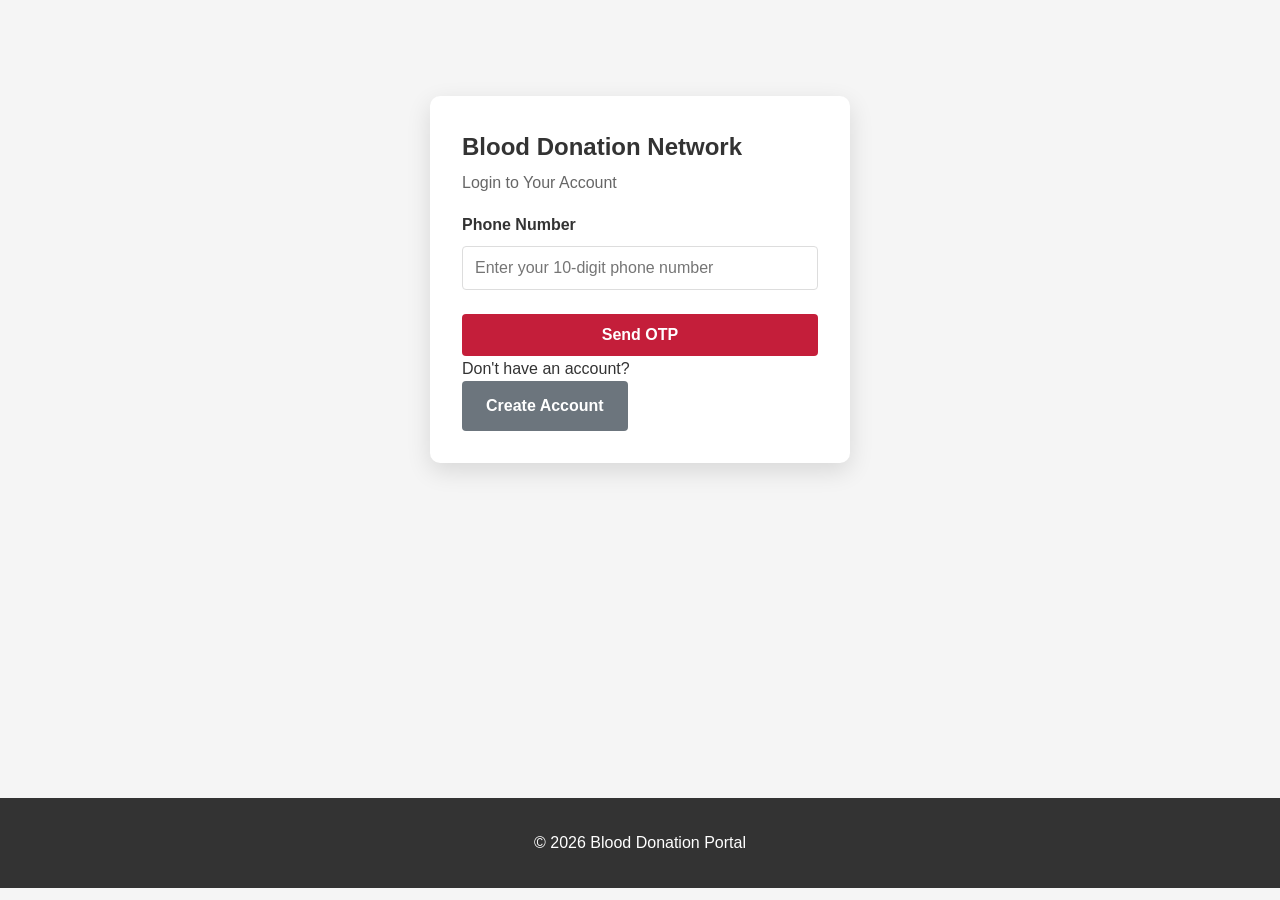
==== html/contact.html @ e7cc9e0a "first commit" ====
<!DOCTYPE html>
<html lang="en">
<head>
    <meta charset="UTF-8">
    <meta name="viewport" content="width=device-width, initial-scale=1.0">
    <title>Contact - Blood Donation Portal</title>
    <link rel="stylesheet" href="../css/style.css">
</head>
<body>
    <nav>
        <div class="container">
            <div class="logo">Blood Donation Network</div>
            <ul>
                <li><a href="home.html">Home</a></li>
                <li><a href="register.html">Register</a></li>
                <li><a href="search.html">Search Donor</a></li>
                <li><a href="requests.html">Requests</a></li>
            </ul>
        </div>
    </nav>

    <main class="container">
        <h2>Contact Us</h2>
        <div class="form-container">
            <form id="contactForm">
                <div class="form-group">
                    <label for="name">Name</label>
                    <input type="text" id="name" required>
                </div>
                <div class="form-group">
                    <label for="email">Email</label>
                    <input type="email" id="email" required>
                </div>
                <div class="form-group">
                    <label for="message">Message</label>
                    <textarea id="message" rows="4" required></textarea>
                </div>
                <button type="submit" class="btn btn-primary">Send Message</button>
            </form>
        </div>
    </main>

    <footer>
        <div class="container">
            <p>&copy; 2026 Blood Donation Portal</p>
        </div>
    </footer>

    <script src="../js/auth.js"></script>
    <script src="../js/navbar.js"></script>
    <script src="../js/contact.js"></script>
</body>
</html>
---- css/style.css ----
* {
    margin: 0;
    padding: 0;
    box-sizing: border-box;
}

body {
    font-family: 'Segoe UI', Tahoma, Geneva, Verdana, sans-serif;
    background-color: #f5f5f5;
    color: #333;
    line-height: 1.6;
}

/* Navbar Styling */
nav {
    background: linear-gradient(135deg, #c41e3a 0%, #a01a30 100%);
    padding: 0.75rem 0;
    box-shadow: 0 2px 8px rgba(0, 0, 0, 0.15);
    position: sticky;
    top: 0;
    z-index: 100;
}

nav .container {
    display: flex;
    justify-content: space-between;
    align-items: center;
    max-width: 1200px;
    margin: 0 auto;
    padding: 0 2rem;
    gap: 3rem;
}

nav .logo {
    color: white;
    font-size: 1.3rem;
    font-weight: 600;
    display: flex;
    align-items: center;
    gap: 0.5rem;
    white-space: nowrap;
    flex-shrink: 0;
}

nav .logo::before {
    content: "🩸";
    font-size: 1.5rem;
}

nav ul {
    list-style: none;
    display: flex;
    gap: 1.2rem;
    flex: 1;
}

nav ul li a {
    color: white;
    text-decoration: none;
    padding: 0.4rem 0.8rem;
    border-radius: 4px;
    font-size: 0.95rem;
    transition: all 0.3s ease;
}

nav ul li a:hover {
    background-color: rgba(255, 255, 255, 0.2);
    transform: scale(1.03);
}

nav ul li a.active {
    background-color: rgba(255, 255, 255, 0.25);
    font-weight: 600;
}

/* Container */
.container {
    max-width: 1200px;
    margin: 0 auto;
    padding: 0 2rem;
}

/* Main Content */
main {
    min-height: calc(100vh - 150px);
    padding: 3rem 0;
}

/* Hero Section */
.hero {
    background: linear-gradient(135deg, #c41e3a 0%, #a01a30 100%);
    color: white;
    padding: 4rem 2rem;
    text-align: center;
    border-radius: 8px;
    margin-bottom: 3rem;
    box-shadow: 0 4px 15px rgba(196, 30, 58, 0.2);
}

.hero h1 {
    font-size: 2.5rem;
    margin-bottom: 1rem;
}

.hero p {
    font-size: 1.2rem;
    margin-bottom: 1.5rem;
    opacity: 0.9;
}

/* Cards */
.cards-grid {
    display: grid;
    grid-template-columns: repeat(auto-fit, minmax(280px, 1fr));
    gap: 2rem;
    margin: 2rem 0;
}

.card {
    background: white;
    border-radius: 8px;
    padding: 2rem;
    box-shadow: 0 2px 10px rgba(0, 0, 0, 0.1);
    transition: all 0.3s ease;
}

.card:hover {
    transform: translateY(-5px);
    box-shadow: 0 5px 20px rgba(0, 0, 0, 0.15);
}

.card h3 {
    color: #c41e3a;
    margin-bottom: 1rem;
    font-size: 1.5rem;
}

.card p {
    color: #666;
    margin-bottom: 1.5rem;
}

.card-icon {
    font-size: 2.5rem;
    margin-bottom: 1rem;
}

/* Forms */
.form-container {
    background: white;
    padding: 2rem;
    border-radius: 8px;
    box-shadow: 0 2px 10px rgba(0, 0, 0, 0.1);
    max-width: 600px;
    margin: 2rem auto;
}

.form-group {
    margin-bottom: 1.5rem;
}

.form-row {
    display: grid;
    grid-template-columns: 1fr 1fr;
    gap: 1.5rem;
}

.form-row .form-group {
    margin-bottom: 0;
}

label {
    display: block;
    margin-bottom: 0.5rem;
    font-weight: 600;
    color: #333;
}

input[type="text"],
input[type="email"],
input[type="tel"],
input[type="number"],
input[type="date"],
select,
textarea {
    width: 100%;
    padding: 0.75rem;
    border: 1px solid #ddd;
    border-radius: 4px;
    font-size: 1rem;
    font-family: inherit;
    transition: all 0.3s ease;
}

input:focus,
select:focus,
textarea:focus {
    outline: none;
    border-color: #c41e3a;
    box-shadow: 0 0 0 3px rgba(196, 30, 58, 0.1);
}

/* Buttons */
.btn {
    padding: 0.75rem 1.5rem;
    border: none;
    border-radius: 4px;
    font-size: 1rem;
    font-weight: 600;
    cursor: pointer;
    transition: all 0.3s ease;
    text-decoration: none;
    display: inline-block;
}

.btn-primary {
    background-color: #c41e3a;
    color: white;
}

.btn-primary:hover {
    background-color: #a01a30;
    transform: translateY(-2px);
    box-shadow: 0 4px 10px rgba(196, 30, 58, 0.3);
}

.btn-secondary {
    background-color: #6c757d;
    color: white;
}

.btn-secondary:hover {
    background-color: #5a6268;
    transform: translateY(-2px);
}

.btn-small {
    padding: 0.5rem 1rem;
    font-size: 0.9rem;
}

/* larger button variant for hero etc */
.btn-lg {
    padding: 1rem 2rem;
    font-size: 1.1rem;
}

/* common section title spacing */
h2.section-title {
    margin-top: 3rem;
    color: #333;
}

.btn-full-width {
    width: 100%;
}

/* Login card styling */
.login-container {
    display: flex;
    justify-content: center;
    align-items: center;
    padding: 3rem 0;
}

.login-card {
    width: 420px;
    background: #ffffff;
    border-radius: 10px;
    box-shadow: 0 8px 24px rgba(0,0,0,0.12);
    padding: 2rem;
}

.login-header h1 {
    margin-bottom: 0.25rem;
    font-size: 1.5rem;
}

.login-header p {
    margin-bottom: 1rem;
    color: #666;
}

.alert {
    padding: 0.8rem 1rem;
    border-radius: 6px;
}

.alert-danger {
    background-color: #f8d7da;
    color: #721c24;
}

.alert-success {
    background-color: #d4edda;
    color: #155724;
}

.btn-group {
    display: flex;
    gap: 1rem;
    margin-top: 2rem;
}

.btn-group .btn {
    flex: 1;
}

/* Tables */
.table-container {
    background: white;
    border-radius: 8px;
    overflow: hidden;
    box-shadow: 0 2px 10px rgba(0, 0, 0, 0.1);
    margin: 2rem 0;
}

table {
    width: 100%;
    border-collapse: collapse;
}

thead {
    background-color: #c41e3a;
    color: white;
}

th {
    padding: 1rem;
    text-align: left;
    font-weight: 600;
}

td {
    padding: 1rem;
    border-bottom: 1px solid #eee;
}

tbody tr:hover {
    background-color: #f9f9f9;
}

tbody tr:last-child td {
    border-bottom: none;
}

.text-center {
    text-align: center;
}

.text-success {
    color: #28a745;
}

.text-danger {
    color: #dc3545;
}

.text-muted {
    color: #6c757d;
}

/* Status Badges */
.badge {
    display: inline-block;
    padding: 0.5rem 1rem;
    border-radius: 20px;
    font-size: 0.85rem;
    font-weight: 600;
}

.badge-success {
    background-color: #d4edda;
    color: #155724;
}

.badge-danger {
    background-color: #f8d7da;
    color: #721c24;
}

.badge-info {
    background-color: #d1ecf1;
    color: #0c5460;
}

.badge-warning {
    background-color: #fff3cd;
    color: #856404;
}

/* Alert Messages */
.alert {
    padding: 1rem 1.5rem;
    border-radius: 4px;
    margin-bottom: 1.5rem;
}

.alert-success {
    background-color: #d4edda;
    color: #155724;
    border: 1px solid #c3e6cb;
}

.alert-danger {
    background-color: #f8d7da;
    color: #721c24;
    border: 1px solid #f5c6cb;
}

.alert-info {
    background-color: #d1ecf1;
    color: #0c5460;
    border: 1px solid #bee5eb;
}

.alert-warning {
    background-color: #fff3cd;
    color: #856404;
    border: 1px solid #ffeeba;
}

/* Loading Spinner */
.loading {
    text-align: center;
    padding: 2rem;
}

.spinner {
    border: 4px solid #f3f3f3;
    border-top: 4px solid #c41e3a;
    border-radius: 50%;
    width: 40px;
    height: 40px;
    animation: spin 1s linear infinite;
    margin: 1rem auto;
}

@keyframes spin {
    0% { transform: rotate(0deg); }
    100% { transform: rotate(360deg); }
}

/* Footer */
footer {
    background-color: #333;
    color: white;
    text-align: center;
    padding: 2rem 0;
    margin-top: 3rem;
}

/* Responsive Design */
@media (max-width: 768px) {
    nav .container {
        flex-direction: column;
        gap: 1rem;
        padding: 0 1rem;
    }

    nav .logo {
        font-size: 1.1rem;
    }

    nav ul {
        gap: 0.8rem;
        width: 100%;
        justify-content: center;
    }

    nav ul li a {
        padding: 0.4rem 0.6rem;
        font-size: 0.85rem;
    }

    nav .user-profile {
        width: 100%;
        justify-content: center;
    }

    nav .user-info {
        font-size: 0.9rem;
    }

    .hero h1 {
        font-size: 1.8rem;
    }

    .form-row {
        grid-template-columns: 1fr;
    }

    .btn-group {
        flex-direction: column;
    }

    table {
        font-size: 0.9rem;
    }

    th,
    td {
        padding: 0.75rem;
    }

    .cards-grid {
        grid-template-columns: 1fr;
    }
}

@media (max-width: 480px) {
    nav .logo {
        font-size: 1.2rem;
    }

    nav ul {
        gap: 0.4rem;
        font-size: 0.75rem;
    }

    nav ul li a {
        padding: 0.3rem 0.4rem;
        font-size: 0.75rem;
    }

    nav .user-info {
        flex-direction: row;
        font-size: 0.8rem;
        padding: 0.3rem 0.6rem;
    }

    nav .user-name {
        font-size: 0.8rem;
    }

    nav .btn-logout {
        padding: 0.25rem 0.6rem;
        font-size: 0.75rem;
    }

    main {
        padding: 1rem 0;
    }

    .container {
        padding: 0 1rem;
    }

    .form-container {
        padding: 1rem;
    }
}

/* Section Heading */
h2 {
    font-size: 2rem;
    margin-bottom: 2rem;
    color: #333;
    border-bottom: 3px solid #c41e3a;
    padding-bottom: 0.5rem;
}

/* Info Box */
.info-box {
    background-color: #e7f3ff;
    border-left: 4px solid #2196F3;
    padding: 1rem;
    margin: 1.5rem 0;
    border-radius: 4px;
}

.info-box strong {
    color: #0c5460;
}

/* Map Container */
.map-container {
    width: 100%;
    height: 300px;
    border-radius: 8px;
    overflow: hidden;
    margin: 1rem 0;
    box-shadow: 0 2px 10px rgba(0, 0, 0, 0.1);
}

.map-container iframe {
    width: 100%;
    height: 100%;
    border: none;
}

/* Hidden Elements */
.hidden {
    display: none;
}

/* Utility Classes */
.mt-1 { margin-top: 0.5rem; }
.mt-2 { margin-top: 1rem; }
.mt-3 { margin-top: 1.5rem; }
.mt-4 { margin-top: 2rem; }

.mb-1 { margin-bottom: 0.5rem; }
.mb-2 { margin-bottom: 1rem; }
.mb-3 { margin-bottom: 1.5rem; }
.mb-4 { margin-bottom: 2rem; }

.text-center { text-align: center; }
.text-right { text-align: right; }

/* Blood Group Color Coding */
.blood-o {
    background-color: #fff3cd;
}

.blood-a {
    background-color: #e7f3ff;
}

.blood-b {
    background-color: #f0e8ff;
}

.blood-ab {
    background-color: #e8f5e9;
}
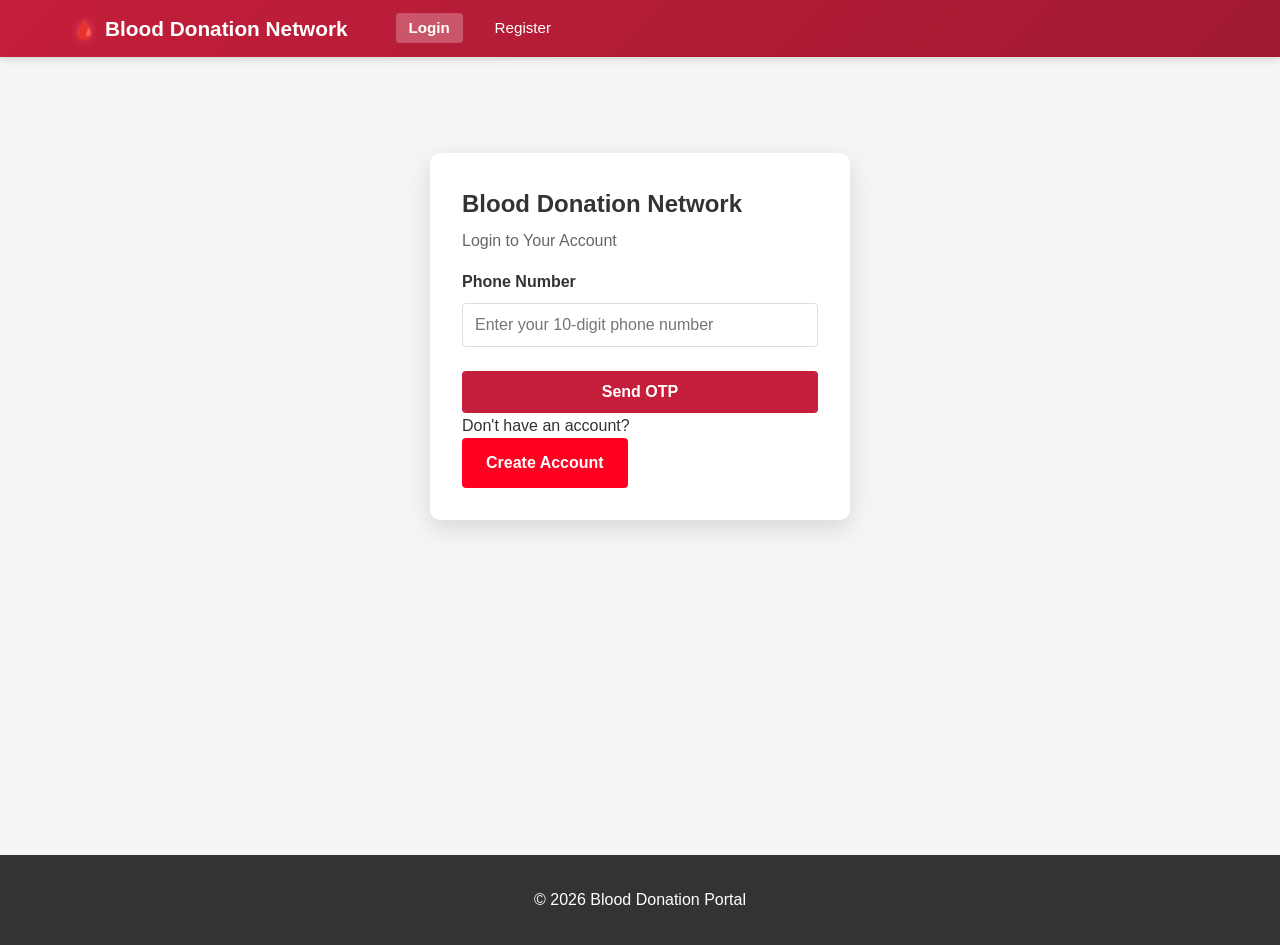
==== commit e22b99c6: "your update message" ====
--- a/html/contact.html
+++ b/html/contact.html
@@ -1,4 +1,4 @@
-<!DOCTYPE html>
+﻿<!DOCTYPE html>
 <html lang="en">
 <head>
     <meta charset="UTF-8">
@@ -11,10 +11,12 @@
         <div class="container">
             <div class="logo">Blood Donation Network</div>
             <ul>
-                <li><a href="home.html">Home</a></li>
+                
+                <li><a href="home.html">Dashboard</a></li>
                 <li><a href="register.html">Register</a></li>
                 <li><a href="search.html">Search Donor</a></li>
                 <li><a href="requests.html">Requests</a></li>
+                <li><a href="contact.html" class="active">Contact</a></li>
             </ul>
         </div>
     </nav>
@@ -51,3 +53,4 @@
     <script src="../js/contact.js"></script>
 </body>
 </html>
+
--- a/css/style.css
+++ b/css/style.css
@@ -1,4 +1,4 @@
-* {
+﻿* {
     margin: 0;
     padding: 0;
     box-sizing: border-box;
@@ -44,7 +44,9 @@
 
 nav .logo::before {
     content: "🩸";
-    font-size: 1.5rem;
+    font-size: 1.25rem;
+    color: #ff6fa1;
+    text-shadow: 0 0 10px rgba(255, 111, 161, 0.45);
 }
 
 nav ul {
@@ -225,13 +227,22 @@
 }
 
 .btn-secondary {
-    background-color: #6c757d;
+    background-color: #ff0022;
     color: white;
 }
 
 .btn-secondary:hover {
-    background-color: #5a6268;
+    background-color: #d10101;
     transform: translateY(-2px);
+}
+
+.btn-danger {
+    background-color: #dc3545;
+    color: white;
+}
+
+.btn-danger:hover {
+    background-color: #b52a37;
 }
 
 .btn-small {
@@ -304,6 +315,71 @@
 
 .btn-group .btn {
     flex: 1;
+}
+
+.hero-actions {
+    justify-content: center;
+}
+
+.hero-actions .btn {
+    flex: 0 0 auto;
+}
+
+.dashboard-hero {
+    padding: 3.25rem 2rem;
+    background:
+        radial-gradient(circle at 12% 18%, rgba(255, 255, 255, 0.2), transparent 35%),
+        radial-gradient(circle at 86% 20%, rgba(255, 200, 220, 0.22), transparent 33%),
+        linear-gradient(135deg, #c41e3a 0%, #99172e 100%);
+    border: 1px solid rgba(255, 255, 255, 0.25);
+}
+
+.stat-card {
+    text-align: center;
+    position: relative;
+    overflow: hidden;
+    border: 1px solid #f1d9e1;
+}
+
+.stat-card::after {
+    content: "";
+    position: absolute;
+    left: 0;
+    right: 0;
+    top: 0;
+    height: 4px;
+    background: linear-gradient(90deg, #ff6fa1 0%, #c41e3a 100%);
+}
+
+.stat-value {
+    font-size: 2.2rem;
+    font-weight: 700;
+    color: #c41e3a;
+    margin-top: 0.5rem;
+}
+
+.dashboard-stats-grid {
+    margin-top: 1.25rem;
+}
+
+.stat-card-total::after { background: linear-gradient(90deg, #d81b60, #ff5f9e); }
+.stat-card-pending::after { background: linear-gradient(90deg, #ff9800, #ffb74d); }
+.stat-card-accepted::after { background: linear-gradient(90deg, #2e7d32, #4caf50); }
+.stat-card-rejected::after { background: linear-gradient(90deg, #6a1b9a, #ab47bc); }
+
+.dashboard-actions-grid {
+    margin-top: 1rem;
+}
+
+.action-card {
+    border: 1px solid #ead4dc;
+    background:
+        linear-gradient(180deg, rgba(255, 255, 255, 0.95), rgba(255, 250, 252, 0.95));
+}
+
+.action-card .btn {
+    width: 100%;
+    text-align: center;
 }
 
 /* Tables */
@@ -624,3 +700,5 @@
 .blood-ab {
     background-color: #e8f5e9;
 }
+
+
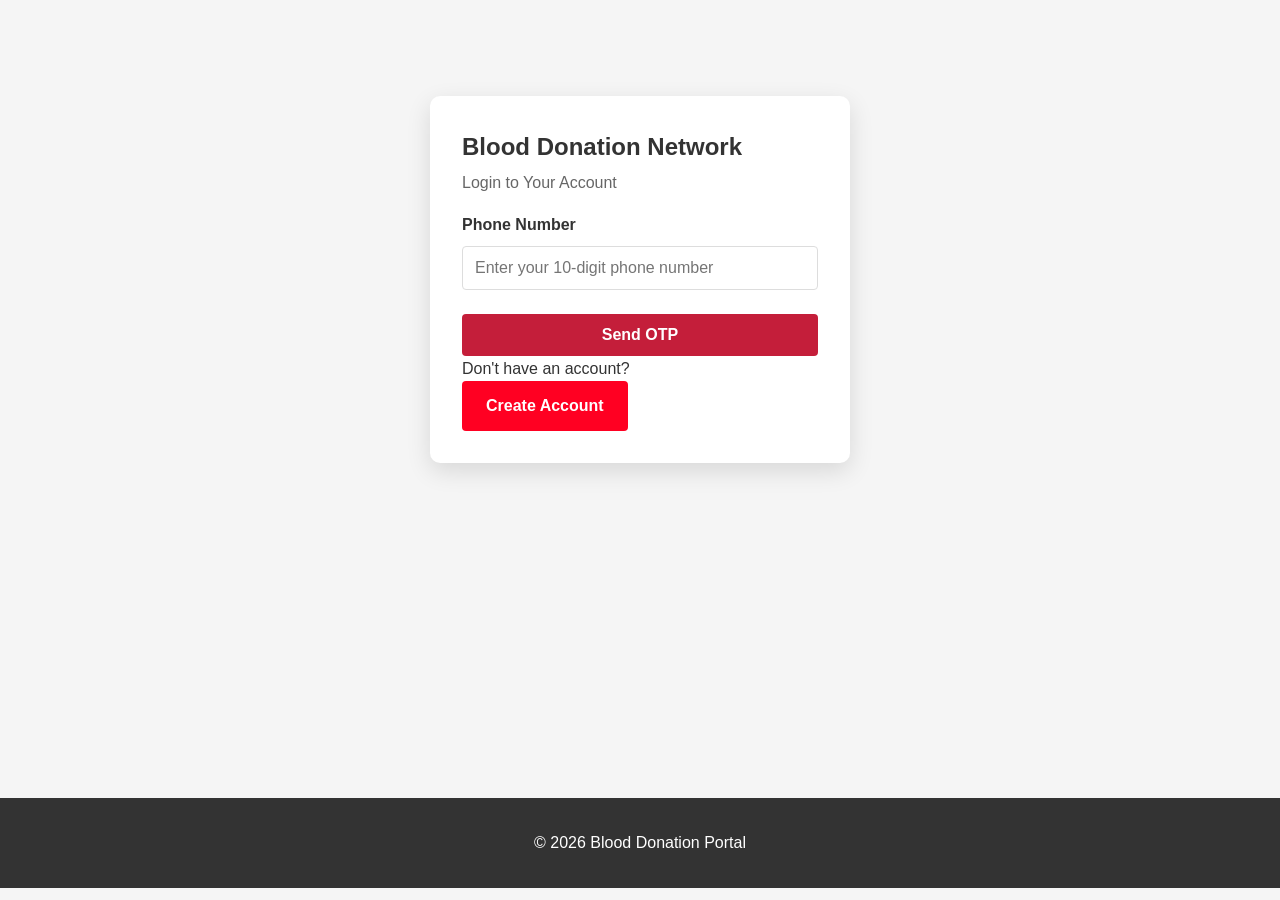
==== commit bcb1a8bf: "your update message" ====
--- a/html/contact.html
+++ b/html/contact.html
@@ -1,4 +1,4 @@
-﻿<!DOCTYPE html>
+<!DOCTYPE html>
 <html lang="en">
 <head>
     <meta charset="UTF-8">
@@ -11,12 +11,10 @@
         <div class="container">
             <div class="logo">Blood Donation Network</div>
             <ul>
-                
-                <li><a href="home.html">Dashboard</a></li>
+                <li><a href="home.html">Home</a></li>
                 <li><a href="register.html">Register</a></li>
                 <li><a href="search.html">Search Donor</a></li>
                 <li><a href="requests.html">Requests</a></li>
-                <li><a href="contact.html" class="active">Contact</a></li>
             </ul>
         </div>
     </nav>
@@ -53,4 +51,3 @@
     <script src="../js/contact.js"></script>
 </body>
 </html>
-
--- a/css/style.css
+++ b/css/style.css
@@ -382,6 +382,7 @@
     text-align: center;
 }
 
+
 /* Tables */
 .table-container {
     background: white;
